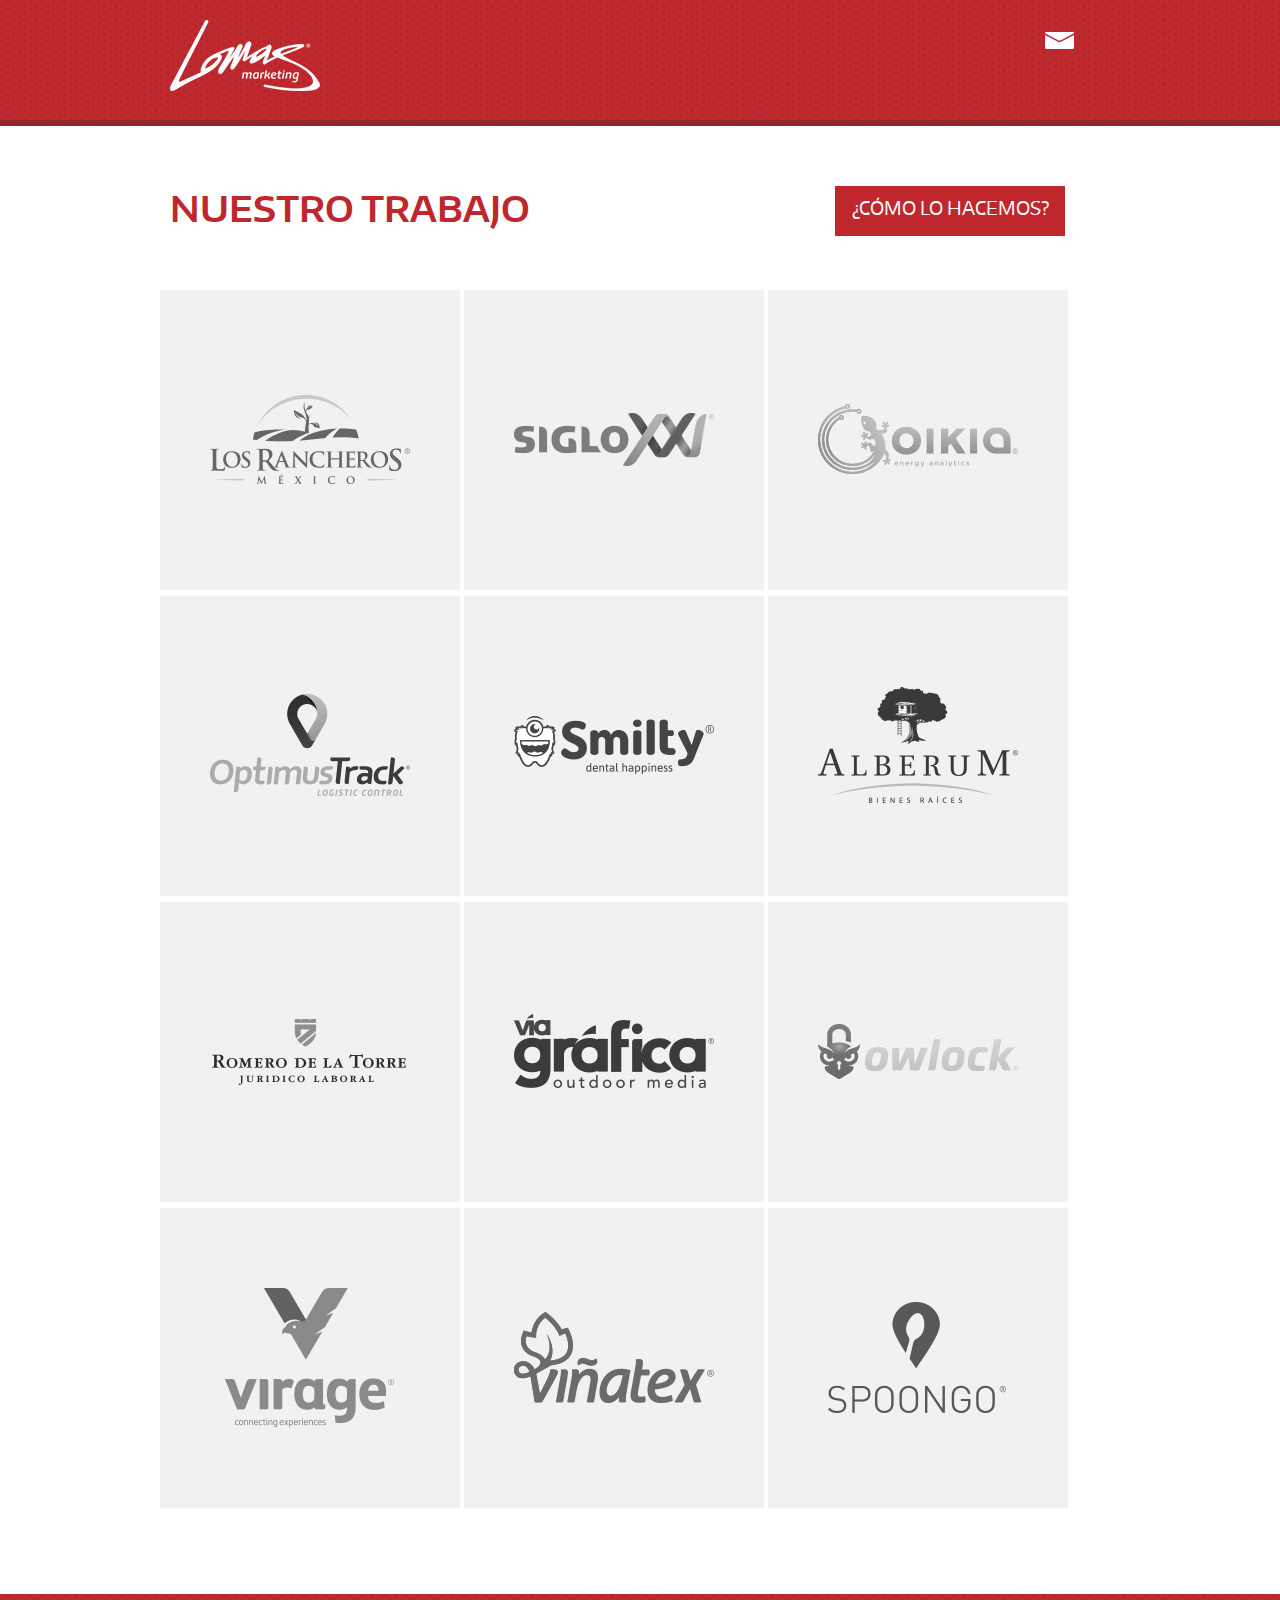
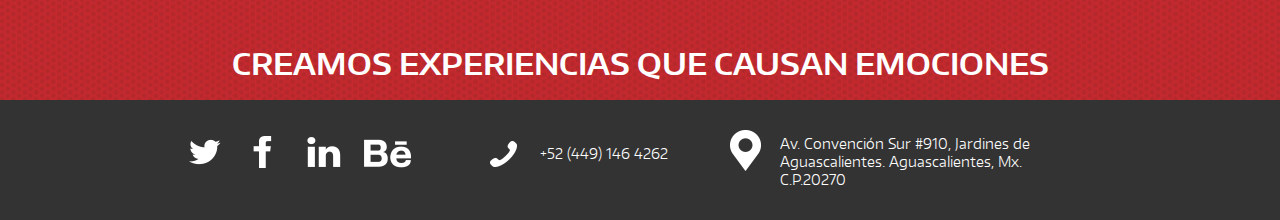
==== portafolio.html @ 248054ea "Site" ====
<!doctype html>
<html lang="es">
<head>
  <meta http-equiv="content-type" content="text/html; charset=UTF-8">
    <meta name="apple-mobile-web-app-capable" content="yes">
    <meta name="viewport" content="width=device-width, initial-scale=1, maximum-scale=1">
    <meta name="author" content="">
    <meta name="description" content="">
    <meta name="keywords" content="">
	<title>Lomas Marketing</title>
	<link rel="stylesheet" type="text/css" href="css/base.css">
	<link rel="stylesheet" type="text/css" href="fonts/fonts.css">
	<link rel="stylesheet" type="text/css" href="css/layout.css">
	<link rel="stylesheet" type="text/css" href="css/skeleton.css">
       <script src="http://code.jquery.com/jquery-1.7.2.min.js"></script>
<!--[if lt IE 9]><script src="//html5shim.googlecode.com/svn/trunk/html5.js"></script><![endif]-->
<!--[if (gte IE 6)&(lte IE 8)]>
  <script type="text/javascript" src="js/selectivizr-min.js"></script>
  <noscript><link rel="stylesheet" href="[fallback css]" /></noscript>
 <![endif]-->

</head>
<body>
 <header class="pattern2">
  <section class="container">
    <article class="three columns logo">
    <a href="index.html"><img src="images/lomasch.png"></a></article>
      <nav class="menu">
        <a href="index.html#contacto"><li><img src="images/mail.png"></li></a>
      </nav>
    </section>
</header>   
<section class="container portafolio">
     <h5 class="seven columns">NUESTRO TRABAJO</h5> 
     <div class="botonr nine columns">
    <a href="proceso.html"><div class="irport2">¿CÓMO LO HACEMOS?</div></a></div>
  </div>
</section>
<div class="container center">
                    <ul class="port">
                       
    <li><a class="open-modal link" href="javascript:void(0)"><img src="images/losrancheros.png"/></a><div class="modal-container dp-none"><div class="modal"></div></div></li>
    <li><a class="open-modal link" href="javascript:void(0)"><img src="images/sigloxxi.png"/></a><div class="modal-container dp-none"><div class="modal"></div></div></li>
    <li><a class="open-modal link" href="javascript:void(0)"><img src="images/oikia.png"/></a><div class="modal-container dp-none"><div class="modal"></div></div></li>
    <li><a class="open-modal link" href="javascript:void(0)"><img src="images/optimus.png"/></a><div class="modal-container dp-none"><div class="modal"></div></div></li>
    <li><a class="open-modal link" href="javascript:void(0)"><img src="images/smilty.png"/></a><div class="modal-container dp-none"><div class="modal"></div></div></li>
    <li><a class="open-modal link" href="javascript:void(0)"><img src="images/alberum.png"/></a><div class="modal-container dp-none"><div class="modal"></div></div></li>
    <li><a class="open-modal link" href="javascript:void(0)"><img src="images/romero.png"/></a><div class="modal-container dp-none"><div class="modal"></div></div></li>
    <li><a class="open-modal link" href="javascript:void(0)"><img src="images/vgrafica.png"/></a><div class="modal-container dp-none"><div class="modal"></div></div></li>
    <li><a class="open-modal link" href="javascript:void(0)"><img src="images/owlock.png"/></a><div class="modal-container dp-none"><div class="modal"></div></div></li>
    <li><a class="open-modal link" href="javascript:void(0)"><img src="images/virage.png"/></a><div class="modal-container dp-none"><div class="modal"></div></div></li>
    <li><a class="open-modal link" href="javascript:void(0)"><img src="images/vinatex.png"/></a><div class="modal-container dp-none"><div class="modal"></div></div></li>
    <li><a class="open-modal link" href="javascript:void(0)"><img src="images/spoongo.png"/></a><div class="modal-container dp-none"><div class="modal"></div></div></li>

                     
                     
                    </ul>
                </div>
                <!--SCRIPT MODAL-->
<script>
     var body = $('body'),
    main = $('.main'),
    open_modal = $('.open-modal'),
    close_modal = $('.close-modal'),
    modal_container = $('.modal-container'),
    toggleModal = function() 
 {
        body.toggleClass('body-locked');
        modal_container.toggleClass('dp-block');

   var imagenx = $(this).children("img");
   
 
   if(imagenx !=undefined)
   {
     var direccion = imagenx.attr("src");
    
     $(".modal").html("<img src=\"x"+direccion+"\" alt=''\"/>");
     $(".modal").children("img").hide();
     $(".modal").children("img").fadeIn(1000, function(){
      $(".modal-container").scrollTop( 0);
     });
     

   }

    };
 
 open_modal.on('click', toggleModal);
 modal_container.on('click',toggleModal);
 </script>
    <div class="pattern3">
<h1>CREAMOS EXPERIENCIAS QUE CAUSAN EMOCIONES</h1><br>

  <footer>
    <div class="container">
      <div class="one-third column sm2">
        <li><a href="https://twitter.com/lomas"><img  id="tw" src="images/tw.png"></a></li>
        <li><a href="https://www.facebook.com/lomas"><img id="fb" src="images/fb.png"></a></li>
        <li><a href="http://www.linkedin.com/company/lomas"><img id="in" src="images/in.png"></a></li>
        <li><a href="https://www.behance.net/lomas"><img  id="be" src="images/be.png"></a></li>
    </div>

      <div class="four columns icon"><img src="images/icon2.png"><h3>+52 (449) 146 4262</h3></div>
      <div class="six columns icon2"><img src="images/icon1.png"><h3> 
      Av. Convención Sur #910, Jardines de Aguascalientes.
        Aguascalientes, Mx. C.P.20270</h3></div>
    </div>  </div>
  </footer>            
</html>
---- css/base.css ----
html, body, div, span, applet, object, iframe, h1, h2, h3, h4, h5, h6, p, blockquote, pre, a, abbr, acronym, address, big, cite, code, del, dfn, em, img, ins, kbd, q, s, samp, small, strike, strong, sub, sup, tt, var, b, u, i, center, dl, dt, dd, ol, ul, li, fieldset, form, label, legend, table, caption, tbody, tfoot, thead, tr, th, td, article, aside, canvas, details, embed, figure, figcaption, footer, header, hgroup, menu, nav, output, ruby, section, summary, time, mark, audio, video {
		margin: 0;
		padding: 0;
		border: 0;
		font-size: 100%;
		font: inherit;
		vertical-align: baseline; }
a, a:visited, a:active{text-decoration: none;color:none;color: white}
.center{display: block;margin: 0 auto}
p{font-family: 'encode_sans_wideregular'; font-size: 12px;text-align: left}
h1{font-family: 'encode_sans_widesemibold';text-align: center; font-size: 30px}
h2{font-family: 'encode_sans_widesemibold';text-align: center; font-size: 25px;color: #666}
h3{font-family: 'encode_sans_widelight';font-size: 20px; color: white}
h4{font-family: 'encode_sans_widelight';font-size: 15px; color: white}
h5{font-family: 'encode_sans_widesemibold';text-align: center; font-size: 35px;color:#C0272D}
form{display: block;margin-top: 40px}
input{width: 340px;height: 26px;font-family: 'encode_sans_widelight';font-size: 14px; color: #666;border: 1px solid #ccc;padding: 3px 0 0 10px;margin-bottom: 10px}
textarea{width: 340px;font-family: 'encode_sans_widelight';font-size: 14px; color: #666;padding: 3px 0 0 10px;border: 1px solid #ccc;margin-bottom: 10px}
form button{background: #C0272D ;width: 352px;height: 45px;border: none;font-family: 'encode_sans_widelight';font-size: 14px;color: white;cursor: pointer;}
form button:hover{background:#91272D }
iframe{width: 100%;height: 300px}
footer{background: #333333;width: 100%; height: 120px}
.irport{background:  #C0272D;height: 45px;width: 240px;display: block;font-family: 'encode_sans_wideregular';font-size:20px;color: #fff;-webkit-border-radius: 8px;
-moz-border-radius: 8px;z-index: 999; border-radius: 8px; text-align: center; padding-top: 15px}
.irport:hover{background: #fff;border: none;color: #C0272D}
.circle {border-radius: 50%;width: 180px;border: 7px solid #91272D;height: 180px;background-color: #C0272D;margin: 80px auto 0 auto;display: block;}
.circle:hover {border-radius: 50%;width: 180px;border: 7px solid  #C0272D;height: 180px;background-color:#91272D;margin-top: 80px}
.circle img{margin: 0 auto;display: block;padding-top: 30px}
.boton{padding-top: 460px;position: absolute;z-index: 999;}
.boton2{margin: 0 auto; display: block}
/*INDEX*/
.letter{position: absolute;z-index: 9999;}
.letter h1{font-size: 50px; color: white;text-align:left;padding-top: 240px;position: absolute;}
.main.container{height:600px;}
.menu img{display: inline;list-style: none;font-family: 'encode_sans_wideregular';font-size: 20px;margin-right: 20px}
.menu li{display: inline;list-style: none;font-family: 'encode_sans_wideregular';font-size: 20px;margin-right: 20px;}
.menu li img{display: inline;list-style: none;padding-top: 30px;font-family: 'encode_sans_wideregular';font-size: 20px;margin-right: 20px;}
.menu img:hover{opacity: 0.8}
.menu{float: right;}
.center img{display: block;margin: 0 auto;padding-top: 80px}
.pattern3 h1{color: white;padding-top: 50px;font-size: 30px;text-align: center;}
.gray{background: #F1F1F1;height: 600px}
.desc{margin-top: 40px}
.desc p{padding: 20px 25px;color: #666;}
.desc h2{margin-top: 60px}
.pattern{background: url(../images/pattern.jpg); height: 85px;border-bottom: 6px solid #91272D;margin: 0}
.pattern2{background: url(../images/pattern.jpg); height: 120px;border-bottom: 6px solid #91272D}
.pattern3{background: url(../images/pattern.jpg);height: 130px}
.pattern h1{padding-top: 20px; color: white}
.pattern img{ float: right;margin-top: -25px;margin-right: 30px}
.contact{background: url(../images/contact.jpg) no-repeat;height: 500px; width: 100%; background-size: 150%}
.contact h3{margin-top: 60px}
.black{background:rgb(0,0,0);
    background: transparent\9;
    background:rgba(0,0,0,0.8);
    filter:progid:DXImageTransform.Microsoft.gradient(startColorstr=#000000,endColorstr=#000000);
    zoom: 1;height: 500px;width: 100%}
.space{padding-left: 80px}
.sm li,.sm2 li{display: inline; margin-left: 15px;}
.sm , .sm2{margin-top: 30px;margin-bottom: 20px}
.sm2 {margin-top: 30px;margin-bottom: 0px}
.sm img:hover, .sm2 img:hover{opacity: 0.8}
.icor img{margin-top: 60px}
.liner{background: url(../images/pattern.jpg); height: 20px;width: 100%}
.logo img{float: left; padding-top: 20px}
.logoh{padding-top: 60px}
.logoh img{position: absolute;z-index: 999999; padding-top: 40px;float: left}
.banner{background: url(../images/sl2.jpg); height: 620px; width: 100%}
/*SLIDER*/
.slider {position: relative;width: 100%; height: auto;overflow: hidden;}
.slider li{list-style: none;margin-bottom: -5px}
.slides {height: 100%;  overflow: hidden; *zoom: 1;-webkit-backface-visibility: hidden;-webkit-transform-style: preserve-3d;margin: 0}
.slides img {height: auto;width: 100%; margin: 0px;padding:0px;}
.slide {height: 100%;float: left;clear: none;}
.slider-arrow {position: absolute;display: block;margin-bottom: -20px;padding: 20px;}
.slider-arrow--right {bottom: 50%;right: 30px;background: url(../images/r.png) no-repeat; height: 30px;width: 10px;color: transparent;}
.slider-arrow--left {bottom: 50%;left: 30px;background: url(../images/l.png) no-repeat; height: 30px;width: 10px;color: transparent;}
.slider-arrow--right:hover,.slider-arrow--left:hover{color: transparent;}
.slider-nav { position: absolute;bottom: 30px;color: transparent;}
.slider-nav__item {border-radius: 50%; width: 10px; height:10px; float: left; clear: none; display: block;margin: 0 5px; background: #666;color: transparent;}
.slider-nav__item:hover {  background: #ccc;color: transparent;}
.slider-nav__item--current { background: #ccc;color: transparent;}

/*PROCESO*/
.mapping{background: url(../images/mapping.jpg) no-repeat;height: 350px;border-bottom: 6px solid #91272D}
.mapping h1,.making h1,.match h1{text-align: left;font-size: 50px;padding: 80px 0 0 0}
.mapping h3, .making h3, .match h3{padding-top: 20px;font-size: 18px}
.accordion-inner h5{padding-top: 100px;padding-left: 100px;text-align: left}
.down{ padding: 180px 0 0 200px}
.making{background: url(../images/making.jpg) no-repeat;height: 380px;border-bottom: 6px solid #91272D}
.match{background: url(../images/match.jpg) no-repeat;height: 350px;border-bottom: 6px solid #91272D}
.circle2 {border-radius: 50%;width: 180px;border: 7px solid #91272D;height: 180px;background-color: #C0272D;margin-top: 80px; margin-bottom: 80px}
.circle2 img{margin: 0 auto;display: block;padding-top: 30px}
 .accordion-inner ul {
	list-style-type: none;
	position: relative;
	padding-left: 100px;
	padding-top: 30px;
	font-family: 'encode_sans_wideregular'; font-size: 16px;text-align: left; line-height: 150%}
.icon h3{ font-family: 'encode_sans_widelight';font-size: 14px;padding-left: 50px; padding-top: 45px}
.icon2 h3{ font-family: 'encode_sans_widelight';font-size: 14px;padding-left: 50px; padding-top: 35px;line-height: 130%}
.acc li img{ margin-right: 10px}
.icon img{ position: absolute; padding-top: 40px}
.icon2 img{ position: absolute; padding-top: 30px}

/*PORTAFOLIO*/
.portafolio h5{text-align: left;padding-top: 60px;padding-bottom: 60px}
.port img{padding-top: 50px;-webkit-filter: grayscale(1);}
.port li{width: 300px; height: 300px; background: #F1F1F1;margin-bottom: 2px;list-style: none; display: inline-block}
.port li:hover{background: white}
.port img:hover{-webkit-filter: grayscale(0);cursor: pointer;}
.port{margin-bottom: 80px}
.irport2{background: #C0272D;height: 40px;width: 230px; font-family: 'encode_sans_wideregular';font-size: 18px;color: white; text-align: center; margin-top: 60px;float: right;padding-top: 10px;margin-right: 45px}
.irport2:hover{background: white;height: 40px;width: 230px;color: #C0272D; text-align: center; padding-top: 10px;border: 2px #C0272D solid; color: #C0272D}


/*MODAL*/

.body-locked {
    overflow: hidden;
}

.modal-container {
    display: none;
    overflow-y: scroll;
    position: fixed;
    top: 0; right: 0;
    z-index: 9999;
    height: 100%; width: 100%;
    margin: 0 auto;
    background:rgb(0,0,0);
    background: transparent\9;
    background:rgba(0,0,0,0.3);
    filter:progid:DXImageTransform.Microsoft.gradient(startColorstr=#000000,endColorstr=#000000);
    zoom: 1;
}
.modal-container:nth-child(n) {filter:none;}
.modal  {
   
    margin: 0 auto; display: block;

}
.modal img {
    height: auto;
    width: 600px;
    padding-top: 0px;
    margin: 0 auto; display: block;-webkit-filter: grayscale(0);


}

.open-modal{cursor: pointer}
/*helper styles*/

.dp-none {
    display: none !important;
}

.dp-block {
    display: block !important;
}
---- fonts/fonts.css ----
/* Generated by Font Squirrel (http://www.fontsquirrel.com) on April 23, 2014 */



@font-face {
    font-family: 'encode_sans_wideextralight';
    src: url('encodesanswide-200-extralight-webfont.eot');
    src: url('encodesanswide-200-extralight-webfont.eot?#iefix') format('embedded-opentype'),
         url('encodesanswide-200-extralight-webfont.woff') format('woff'),
         url('encodesanswide-200-extralight-webfont.ttf') format('truetype'),
         url('encodesanswide-200-extralight-webfont.svg#encode_sans_wideextralight') format('svg');
    font-weight: normal;
    font-style: normal;

}




@font-face {
    font-family: 'encode_sans_widelight';
    src: url('encodesanswide-300-light-webfont.eot');
    src: url('encodesanswide-300-light-webfont.eot?#iefix') format('embedded-opentype'),
         url('encodesanswide-300-light-webfont.woff') format('woff'),
         url('encodesanswide-300-light-webfont.ttf') format('truetype'),
         url('encodesanswide-300-light-webfont.svg#encode_sans_widelight') format('svg');
    font-weight: normal;
    font-style: normal;

}




@font-face {
    font-family: 'encode_sans_wideregular';
    src: url('encodesanswide-400-regular-webfont.eot');
    src: url('encodesanswide-400-regular-webfont.eot?#iefix') format('embedded-opentype'),
         url('encodesanswide-400-regular-webfont.woff') format('woff'),
         url('encodesanswide-400-regular-webfont.ttf') format('truetype'),
         url('encodesanswide-400-regular-webfont.svg#encode_sans_wideregular') format('svg');
    font-weight: normal;
    font-style: normal;

}




@font-face {
    font-family: 'encode_sans_widemedium';
    src: url('encodesanswide-500-medium-webfont.eot');
    src: url('encodesanswide-500-medium-webfont.eot?#iefix') format('embedded-opentype'),
         url('encodesanswide-500-medium-webfont.woff') format('woff'),
         url('encodesanswide-500-medium-webfont.ttf') format('truetype'),
         url('encodesanswide-500-medium-webfont.svg#encode_sans_widemedium') format('svg');
    font-weight: normal;
    font-style: normal;

}




@font-face {
    font-family: 'encode_sans_widesemibold';
    src: url('encodesanswide-600-semibold-webfont.eot');
    src: url('encodesanswide-600-semibold-webfont.eot?#iefix') format('embedded-opentype'),
         url('encodesanswide-600-semibold-webfont.woff') format('woff'),
         url('encodesanswide-600-semibold-webfont.ttf') format('truetype'),
         url('encodesanswide-600-semibold-webfont.svg#encode_sans_widesemibold') format('svg');
    font-weight: normal;
    font-style: normal;

}




@font-face {
    font-family: 'encode_sans_widebold';
    src: url('encodesanswide-700-bold-webfont.eot');
    src: url('encodesanswide-700-bold-webfont.eot?#iefix') format('embedded-opentype'),
         url('encodesanswide-700-bold-webfont.woff') format('woff'),
         url('encodesanswide-700-bold-webfont.ttf') format('truetype'),
         url('encodesanswide-700-bold-webfont.svg#encode_sans_widebold') format('svg');
    font-weight: normal;
    font-style: normal;

}
---- css/layout.css ----
@media only screen and (max-width: 1300px) {
		.mapping,.making,.match{height: 400px;background-size: 200%}
.contact{height: 500px; width: 100%; background-size: 170%}
.slider{height: auto;margin: 0}
	}

	/* Smaller than standard 960 (devices and browsers) */
	@media only screen and (max-width: 959px) {
.contact{height: 500px; width: 100%; background-size: 190%}

	}

	/* Tablet Portrait size to standard 960 (devices and browsers) */
	@media only screen and (min-width: 768px) and (max-width: 959px) {
.mapping,.making,.match{height: 300px;background-size: 200%}
.contact{height: 500px; width: 100%; background-size: 200%}
h3{font-size: 17px}
h4{font-size: 13px}
input,textarea{width: 300px; font-size: 13px}
form button{width: 310px}
	}

	/* All Mobile Sizes (devices and browser) */
	@media only screen and (max-width: 767px) {
.mapping,.making,.match{height: 280px;width: 100%}
.menu{position: absolute; margin-left: 260px}
.slider{height: 200px;margin: 0}
.slider img{height: 200px; width: auto}
.pattern3 h1{font-size: 12px;}
.irport{zoom:80%;margin-top: 10px}
.pattern h1{font-size: 18px;padding-top: 30px}
.pattern img {display: none}
.space{padding: 16px}
h3{font-size: 17px}
h4{font-size: 13px}
.info{position: absolute;padding-left: 50px;padding-top: -30px}
.contact{background-size: 680%;height: 850px}
.gray,.white{background: none; height: 560px}
.black{height: 850px}
input,textarea{width: 230px; font-size: 13px}
form button{width: 240px}
.cont{padding-left: 30px}
.irport2{margin-top: -20px; float: left;margin-bottom: 30px}
footer{height: 250px}
.sm2 img{margin-top: 30px}
      .modal img {zoom:70%}
 }

	/* Mobile Landscape Size to Tablet Portrait (devices and browsers) */
	@media only screen and (min-width: 480px) and (max-width: 767px) {
		.contact{background-size: 500%;height: 800px}
.menu{position: absolute; margin-left: 400px}
.pattern3 h1{font-size: 18px}
h3{font-size: 17px}
h4{font-size: 13px}
.info{position: absolute;padding-left: 50px;padding-top: -30px}
.black{height: 800px}
.cont{padding-left: 40px}
.pattern h1{font-size: 18px;padding-top: 30px}
.pattern img{padding-top: 3px}
.irport2{margin-top: -20px; float: left;margin-bottom: 30px}
footer{height: 250px}
.sm2 img{margin-top: 30px}
.modal img {zoom:80%}
.mapping h1,.making h1,.match h1{padding: 40px 0 0 0}
.down{ position:absolute;padding:0px 0 0 550px; margin-top: -70px;zoom:70%;}
.circle2{margin-left: 100px;margin-bottom: 0px;margin-top: 60px}
.accordion-inner h5 { position: absolute;margin-top: -70px;}
.accordion-inner ul {	padding-bottom: 100px;padding-top: 150px;}
.mapping,.making,.match{height: 290px;background-size: 250%}
.mapping h3,.making h3,.match h3{font-size: 17px;width: 340px}

}

	/* Mobile Portrait Size to Mobile Landscape Size (devices and browsers) */
	@media only screen and (max-width: 479px) {
.mapping,.making,.match{height: 200px;background-size: 250%}
.menu{position: absolute; margin-left: 260px}
.slider{height: 200px;margin: 0}
.slider img{height: 200px; width: auto}
.pattern3 h1{font-size: 12px;}
.irport{zoom:80%;margin-top: 10px}
.pattern h1{font-size: 18px;padding-top: 30px}
.pattern img {display: none}
.space{padding: 16px}
h3{font-size: 17px}
h4{font-size: 13px}
.info{position: absolute;padding-left: 50px;padding-top: -30px}
.contact{background-size: 680%;height: 850px}
.gray,.white{background: none; height: 560px}
.black{height: 850px}
input,textarea{width: 230px; font-size: 13px}
form button{width: 240px}
.cont{padding-left: 30px}
.irport2{margin-top: -20px; float: left;margin-bottom: 30px}
footer{height: 250px}
.sm2 img{margin-top: 30px}
  .modal img {zoom:55%}
.mapping h1,.making h1,.match h1{padding: 20px 0 0 0}
.down{ position:absolute;padding:0px 0 0 350px; margin-top: -100px;zoom:70%;}
.circle2{margin-left: 100px;margin-bottom: 0px;margin-top: 60px}
.accordion-inner h5 { position: absolute;margin-top: -70px;}
.accordion-inner ul {	padding-bottom: 100px;padding-top: 150px;font-size: 14px}
.mapping,.making,.match{height: 290px;background-size: 350%}
.mapping h3,.making h3,.match h3{font-size: 14px;width: 200px}
.accordion-inner{margin-left: -150px}
}
---- css/skeleton.css ----
/*
* Skeleton V1.2
* Copyright 2011, Dave Gamache
* www.getskeleton.com
* Free to use under the MIT license.
* http://www.opensource.org/licenses/mit-license.php
* 6/20/2012
*/


/* Table of Contents
==================================================
    #Base 960 Grid
    #Tablet (Portrait)
    #Mobile (Portrait)
    #Mobile (Landscape)
    #Clearing */



/* #Base 960 Grid
================================================== */
    .full                                  {width: 100%; margin: 0 auto; padding: 0; display: block;}

    .container                                  { position: relative; width: 960px; margin: 0 auto; padding: 0; }
    .container .column,
    .container .columns                         { float: left; display: inline; margin-left: 10px; margin-right: 10px; }
    .row                                        { margin-bottom: 20px; }

    /* Nested Column Classes */
    .column.alpha, .columns.alpha               { margin-left: 0; }
    .column.omega, .columns.omega               { margin-right: 0; }

    /* Base Grid */
    .container .one.column,
    .container .one.columns                     { width: 40px;  }
    .container .two.columns                     { width: 100px; }
    .container .three.columns                   { width: 160px; }
    .container .four.columns                    { width: 220px; }
    .container .five.columns                    { width: 280px; }
    .container .six.columns                     { width: 340px; }
    .container .seven.columns                   { width: 400px; }
    .container .eight.columns                   { width: 460px; }
    .container .nine.columns                    { width: 520px; }
    .container .ten.columns                     { width: 580px; }
    .container .eleven.columns                  { width: 640px; }
    .container .twelve.columns                  { width: 700px; }
    .container .thirteen.columns                { width: 760px; }
    .container .fourteen.columns                { width: 820px; }
    .container .fifteen.columns                 { width: 880px; }
    .container .sixteen.columns                 { width: 940px; }

    .container .one-third.column                { width: 300px; }
    .container .two-thirds.column               { width: 620px; }


    /* Offsets */
    .container .offset-by-one                   { padding-left: 60px;  }
    .container .offset-by-two                   { padding-left: 120px; }
    .container .offset-by-three                 { padding-left: 180px; }
    .container .offset-by-four                  { padding-left: 240px; }
    .container .offset-by-five                  { padding-left: 300px; }
    .container .offset-by-six                   { padding-left: 360px; }
    .container .offset-by-seven                 { padding-left: 420px; }
    .container .offset-by-eight                 { padding-left: 480px; }
    .container .offset-by-nine                  { padding-left: 540px; }
    .container .offset-by-ten                   { padding-left: 600px; }
    .container .offset-by-eleven                { padding-left: 660px; }
    .container .offset-by-twelve                { padding-left: 720px; }
    .container .offset-by-thirteen              { padding-left: 780px; }
    .container .offset-by-fourteen              { padding-left: 840px; }
    .container .offset-by-fifteen               { padding-left: 900px; }



/* #Tablet (Portrait)
================================================== */

    /* Note: Design for a width of 768px */

    @media only screen and (min-width: 768px) and (max-width: 959px) {
        .container                                  { width: 768px; }
        .container .column,
        .container .columns                         { margin-left: 10px; margin-right: 10px;  }
        .column.alpha, .columns.alpha               { margin-left: 0; margin-right: 10px; }
        .column.omega, .columns.omega               { margin-right: 0; margin-left: 10px; }
        .alpha.omega                                { margin-left: 0; margin-right: 0; }

        .container .one.column,
        .container .one.columns                     { width: 28px; }
        .container .two.columns                     { width: 76px; }
        .container .three.columns                   { width: 124px; }
        .container .four.columns                    { width: 172px; }
        .container .five.columns                    { width: 220px; }
        .container .six.columns                     { width: 268px; }
        .container .seven.columns                   { width: 316px; }
        .container .eight.columns                   { width: 364px; }
        .container .nine.columns                    { width: 412px; }
        .container .ten.columns                     { width: 460px; }
        .container .eleven.columns                  { width: 508px; }
        .container .twelve.columns                  { width: 556px; }
        .container .thirteen.columns                { width: 604px; }
        .container .fourteen.columns                { width: 652px; }
        .container .fifteen.columns                 { width: 700px; }
        .container .sixteen.columns                 { width: 748px; }

        .container .one-third.column                { width: 236px; }
        .container .two-thirds.column               { width: 492px; }

        /* Offsets */
        .container .offset-by-one                   { padding-left: 48px; }
        .container .offset-by-two                   { padding-left: 96px; }
        .container .offset-by-three                 { padding-left: 144px; }
        .container .offset-by-four                  { padding-left: 192px; }
        .container .offset-by-five                  { padding-left: 240px; }
        .container .offset-by-six                   { padding-left: 288px; }
        .container .offset-by-seven                 { padding-left: 336px; }
        .container .offset-by-eight                 { padding-left: 384px; }
        .container .offset-by-nine                  { padding-left: 432px; }
        .container .offset-by-ten                   { padding-left: 480px; }
        .container .offset-by-eleven                { padding-left: 528px; }
        .container .offset-by-twelve                { padding-left: 576px; }
        .container .offset-by-thirteen              { padding-left: 624px; }
        .container .offset-by-fourteen              { padding-left: 672px; }
        .container .offset-by-fifteen               { padding-left: 720px; }
    }


/*  #Mobile (Portrait)
================================================== */

    /* Note: Design for a width of 320px */

    @media only screen and (max-width: 767px) {
        .full                                  {width: 100%}

        .container { width: 300px; }
        .container .columns,
        .container .column { margin: 0; }

        .container .one.column,
        .container .one.columns,
        .container .two.columns,
        .container .three.columns,
        .container .four.columns,
        .container .five.columns,
        .container .six.columns,
        .container .seven.columns,
        .container .eight.columns,
        .container .nine.columns,
        .container .ten.columns,
        .container .eleven.columns,
        .container .twelve.columns,
        .container .thirteen.columns,
        .container .fourteen.columns,
        .container .fifteen.columns,
        .container .sixteen.columns,
        .container .one-third.column,
        .container .two-thirds.column  { width: 300px; }

        /* Offsets */
        .container .offset-by-one,
        .container .offset-by-two,
        .container .offset-by-three,
        .container .offset-by-four,
        .container .offset-by-five,
        .container .offset-by-six,
        .container .offset-by-seven,
        .container .offset-by-eight,
        .container .offset-by-nine,
        .container .offset-by-ten,
        .container .offset-by-eleven,
        .container .offset-by-twelve,
        .container .offset-by-thirteen,
        .container .offset-by-fourteen,
        .container .offset-by-fifteen { padding-left: 0; }

    }


/* #Mobile (Landscape)
================================================== */

    /* Note: Design for a width of 480px */

    @media only screen and (min-width: 480px) and (max-width: 767px) {
         .full                                  {width: 100%}
        .container { width: 420px; }
        .container .columns,
        .container .column { margin: 0; }

        .container .one.column,
        .container .one.columns,
        .container .two.columns,
        .container .three.columns,
        .container .four.columns,
        .container .five.columns,
        .container .six.columns,
        .container .seven.columns,
        .container .eight.columns,
        .container .nine.columns,
        .container .ten.columns,
        .container .eleven.columns,
        .container .twelve.columns,
        .container .thirteen.columns,
        .container .fourteen.columns,
        .container .fifteen.columns,
        .container .sixteen.columns,
        .container .one-third.column,
        .container .two-thirds.column { width: 420px; }
    }


/* #Clearing
================================================== */

    /* Self Clearing Goodness */
    .container:after { content: "\0020"; display: block; height: 0; clear: both; visibility: hidden; }

    /* Use clearfix class on parent to clear nested columns,
    or wrap each row of columns in a <div class="row"> */
    .clearfix:before,
    .clearfix:after,
    .row:before,
    .row:after {
      content: '\0020';
      display: block;
      overflow: hidden;
      visibility: hidden;
      width: 0;
      height: 0; }
    .row:after,
    .clearfix:after {
      clear: both; }
    .row,
    .clearfix {
      zoom: 1; }

    /* You can also use a <br class="clear" /> to clear columns */
    .clear {
      clear: both;
      display: block;
      overflow: hidden;
      visibility: hidden;
      width: 0;
      height: 0;
    }
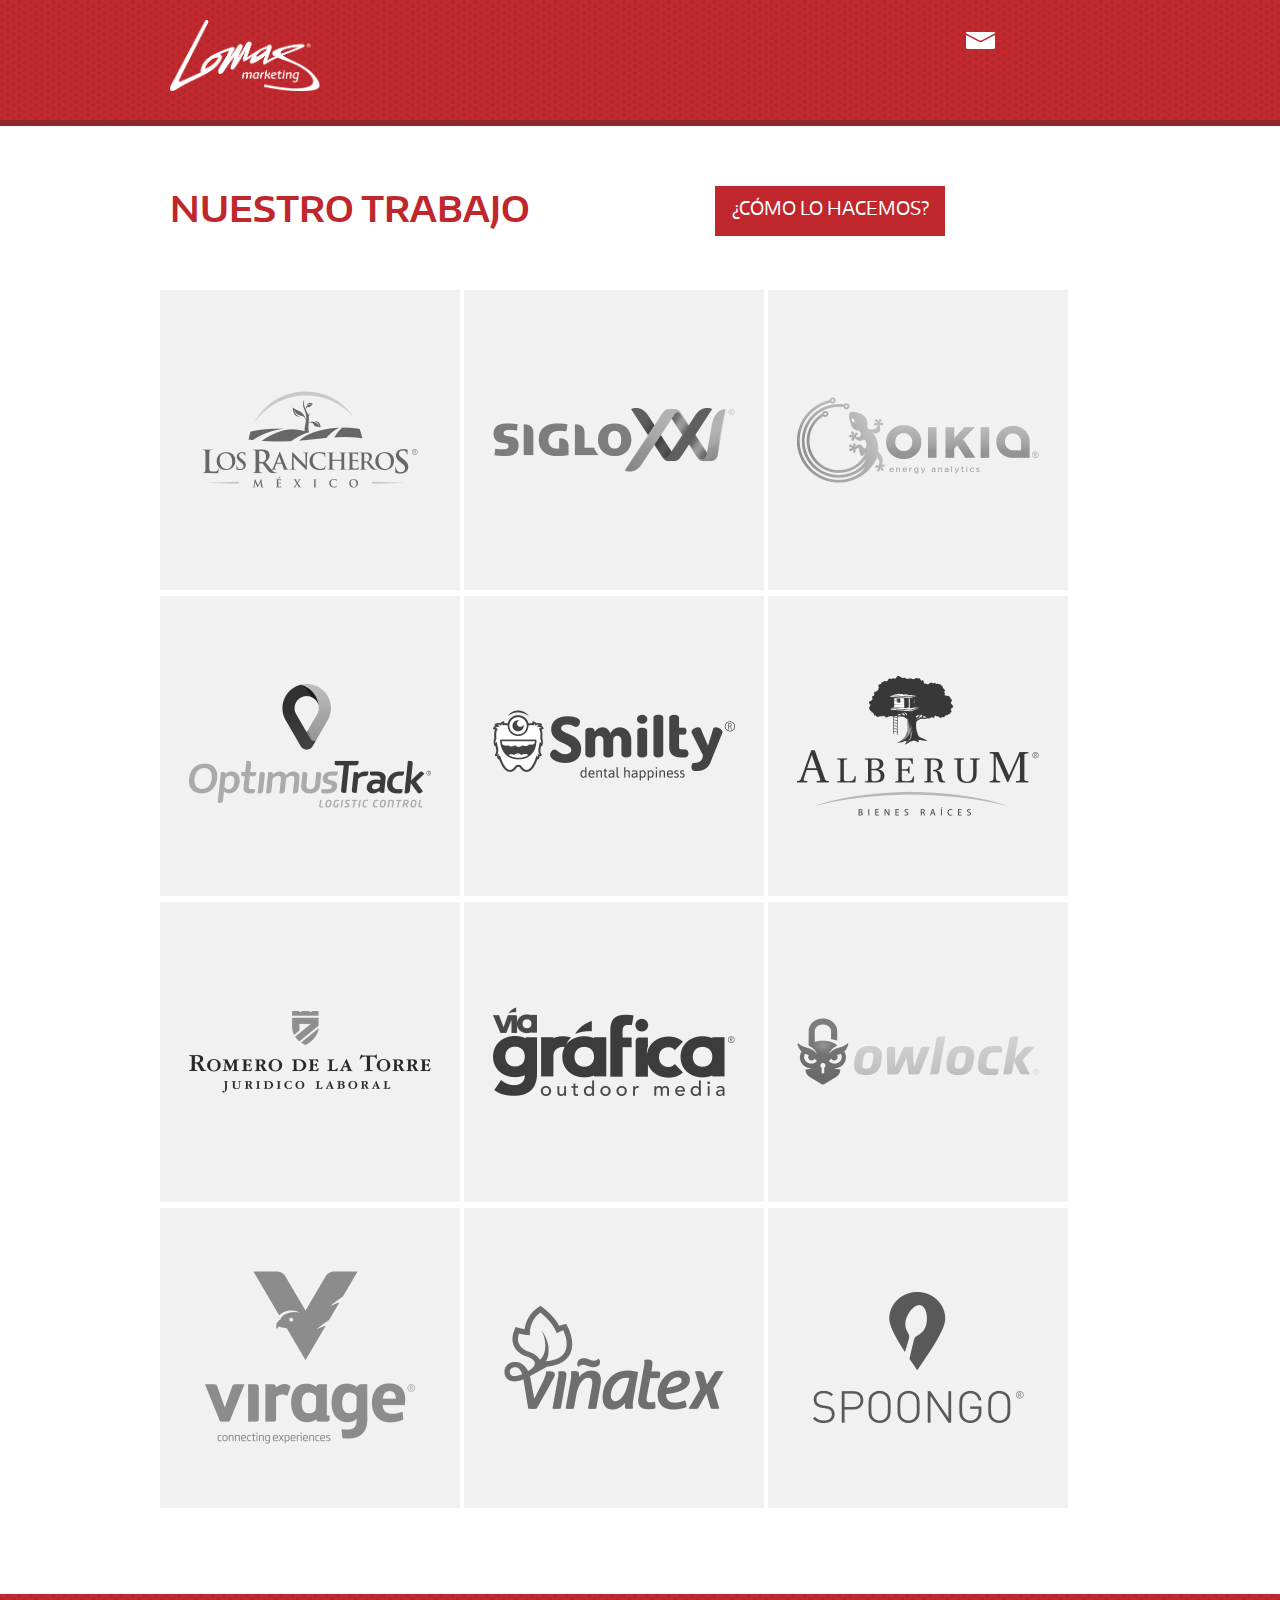
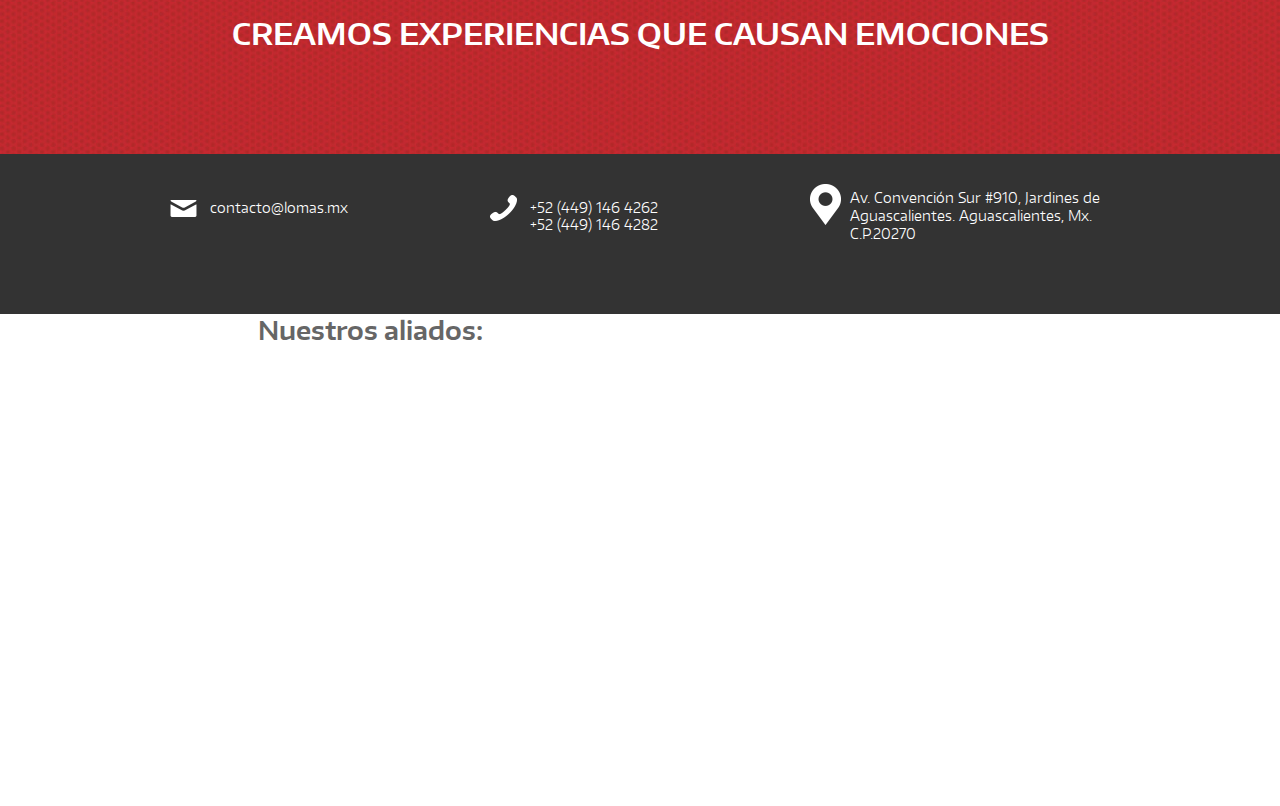
==== commit 6388898d: "changes" ====
--- a/portafolio.html
+++ b/portafolio.html
@@ -8,6 +8,8 @@
     <meta name="description" content="">
     <meta name="keywords" content="">
 	<title>Lomas Marketing</title>
+  <script type="text/javascript" src="/scripts/retina.js"></script> 
+
 	<link rel="stylesheet" type="text/css" href="css/base.css">
 	<link rel="stylesheet" type="text/css" href="fonts/fonts.css">
 	<link rel="stylesheet" type="text/css" href="css/layout.css">
@@ -21,18 +23,19 @@
 
 </head>
 <body>
- <header class="pattern2">
+ <div class="pattern2">
   <section class="container">
     <article class="three columns logo">
-    <a href="index.html"><img src="images/lomasch.png"></a></article>
+    <a href="index.php"><img src="images/logo.png"></a></article>
       <nav class="menu">
-        <a href="index.html#contacto"><li><img src="images/mail.png"></li></a>
+
+        <a href="index.php#contacto"><li><img src="images/mail.png"></li></a>
       </nav>
     </section>
-</header>   
+</div>
 <section class="container portafolio">
-     <h5 class="seven columns">NUESTRO TRABAJO</h5> 
-     <div class="botonr nine columns">
+     <h5 class="ten columns">NUESTRO TRABAJO</h5> 
+     <div class="botonr four columns">
     <a href="proceso.html"><div class="irport2">¿CÓMO LO HACEMOS?</div></a></div>
   </div>
 </section>
@@ -90,21 +93,40 @@
  modal_container.on('click',toggleModal);
  </script>
     <div class="pattern3">
-<h1>CREAMOS EXPERIENCIAS QUE CAUSAN EMOCIONES</h1><br>
+<h1>CREAMOS EXPERIENCIAS QUE CAUSAN EMOCIONES</h1>
+  </div>
+   <div class="footer">
+    <div class="container">
+   
+      <div class="one-third column icon"><img src="images/corrb.png"><a href="mailto:
+&#099;&#111;&#110;&#116;&#097;&#099;&#116;&#111;&#064;&#108;&#111;&#109;&#097;&#115;&#046;&#109;&#120;"><h3>&#099;&#111;&#110;&#116;&#097;&#099;&#116;&#111;&#064;&#108;&#111;&#109;&#097;&#115;&#046;&#109;&#120;</h3></a></div>
+        <div class="one-third column icon"><img src="images/icon2.png"><h3>+52 (449) 146 4262<br>
+        +52 (449) 146 4282</h3></div>
+      <div class="one-third column icon2"><img src="images/icon1.png"><h3> 
+      Av. Convención Sur #910, Jardines de Aguascalientes.
+        Aguascalientes, Mx. C.P.20270</h3></div>
 
-  <footer>
-    <div class="container">
-      <div class="one-third column sm2">
-        <li><a href="https://twitter.com/lomas"><img  id="tw" src="images/tw.png"></a></li>
+</div>
+
+</div>
+  </div>
+<div class="aliados">
+<div class="container">
+
+   <div class="seven columns al"><h2>Nuestros aliados:</h2>
+
+ <ul> 
+  <a href=""><li><img src="images/voy.png"></li></a>
+  <a href=""><li><img src="images/voy.png"></li></a>
+</ul>
+</div>
+<div class="eight columns sm2">
+  <li><a href="https://twitter.com/lomas"><img  id="tw" src="images/tw.png"></a></li>
         <li><a href="https://www.facebook.com/lomas"><img id="fb" src="images/fb.png"></a></li>
         <li><a href="http://www.linkedin.com/company/lomas"><img id="in" src="images/in.png"></a></li>
         <li><a href="https://www.behance.net/lomas"><img  id="be" src="images/be.png"></a></li>
-    </div>
+</div>
+</div> 
 
-      <div class="four columns icon"><img src="images/icon2.png"><h3>+52 (449) 146 4262</h3></div>
-      <div class="six columns icon2"><img src="images/icon1.png"><h3> 
-      Av. Convención Sur #910, Jardines de Aguascalientes.
-        Aguascalientes, Mx. C.P.20270</h3></div>
-    </div>  </div>
-  </footer>            
+</div>
 </html>--- a/css/base.css
+++ b/css/base.css
@@ -20,53 +20,55 @@
 form button{background: #C0272D ;width: 352px;height: 45px;border: none;font-family: 'encode_sans_widelight';font-size: 14px;color: white;cursor: pointer;}
 form button:hover{background:#91272D }
 iframe{width: 100%;height: 300px}
-footer{background: #333333;width: 100%; height: 120px}
+.footer{background: #333333;width: 100%; height: 160px}
 .irport{background:  #C0272D;height: 45px;width: 240px;display: block;font-family: 'encode_sans_wideregular';font-size:20px;color: #fff;-webkit-border-radius: 8px;
 -moz-border-radius: 8px;z-index: 999; border-radius: 8px; text-align: center; padding-top: 15px}
 .irport:hover{background: #fff;border: none;color: #C0272D}
 .circle {border-radius: 50%;width: 180px;border: 7px solid #91272D;height: 180px;background-color: #C0272D;margin: 80px auto 0 auto;display: block;}
 .circle:hover {border-radius: 50%;width: 180px;border: 7px solid  #C0272D;height: 180px;background-color:#91272D;margin-top: 80px}
 .circle img{margin: 0 auto;display: block;padding-top: 30px}
-.boton{padding-top: 460px;position: absolute;z-index: 999;}
-.boton2{margin: 0 auto; display: block}
+.boton{padding-top: 50%;position: absolute;z-index: 999;}
+.bot2 .irp{margin: 14px auto;display: block;}
+.irp{background:  #fff;height: 45px;width: 240px;display: block;font-family: 'encode_sans_wideregular';font-size:20px;color: #C0272D;-webkit-border-radius: 8px;
+-moz-border-radius: 8px;z-index: 999; border-radius: 8px; text-align: center; padding-top: 15px}
+.irp:hover{background: #C0272D;border: none;color: #fff;border: 1px white solid}
 /*INDEX*/
 .letter{position: absolute;z-index: 9999;}
-.letter h1{font-size: 50px; color: white;text-align:left;padding-top: 240px;position: absolute;}
-.main.container{height:600px;}
+.letter h1{font-size: 45px; color: white;text-align:left;padding-top: 240px;position: absolute;}
 .menu img{display: inline;list-style: none;font-family: 'encode_sans_wideregular';font-size: 20px;margin-right: 20px}
 .menu li{display: inline;list-style: none;font-family: 'encode_sans_wideregular';font-size: 20px;margin-right: 20px;}
 .menu li img{display: inline;list-style: none;padding-top: 30px;font-family: 'encode_sans_wideregular';font-size: 20px;margin-right: 20px;}
 .menu img:hover{opacity: 0.8}
 .menu{float: right;}
 .center img{display: block;margin: 0 auto;padding-top: 80px}
-.pattern3 h1{color: white;padding-top: 50px;font-size: 30px;text-align: center;}
-.gray{background: #F1F1F1;height: 600px}
+.pattern3 h1{color: white;padding-top: 20px;font-size: 30px;text-align: center;}
+.gray{background: #F1F1F1;height: 400px}
 .desc{margin-top: 40px}
 .desc p{padding: 20px 25px;color: #666;}
-.desc h2{margin-top: 60px}
+.desc h2{margin-top: 60px;font-size: 40px}
 .pattern{background: url(../images/pattern.jpg); height: 85px;border-bottom: 6px solid #91272D;margin: 0}
 .pattern2{background: url(../images/pattern.jpg); height: 120px;border-bottom: 6px solid #91272D}
-.pattern3{background: url(../images/pattern.jpg);height: 130px}
+.pattern3{background: url(../images/pattern.jpg);height: 160px}
 .pattern h1{padding-top: 20px; color: white}
 .pattern img{ float: right;margin-top: -25px;margin-right: 30px}
 .contact{background: url(../images/contact.jpg) no-repeat;height: 500px; width: 100%; background-size: 150%}
-.contact h3{margin-top: 60px}
-.black{background:rgb(0,0,0);
-    background: transparent\9;
-    background:rgba(0,0,0,0.8);
-    filter:progid:DXImageTransform.Microsoft.gradient(startColorstr=#000000,endColorstr=#000000);
-    zoom: 1;height: 500px;width: 100%}
+.contact h3{margin-top: 30px}
+.black{background:rgb(0,0,0);background: transparent\9;background:rgba(0,0,0,0.8); filter:progid:DXImageTransform.Microsoft.gradient(startColorstr=#000000,endColorstr=#000000);zoom: 1;height: 500px;width: 100%}
 .space{padding-left: 80px}
-.sm li,.sm2 li{display: inline; margin-left: 15px;}
-.sm , .sm2{margin-top: 30px;margin-bottom: 20px}
-.sm2 {margin-top: 30px;margin-bottom: 0px}
+.sm li{display: inline; margin-left: 15px;}
+.sm2 li{display: inline; margin-left: 8px;zoom:90%}
+.sm{margin-top: 30px;margin-bottom: 20px}
+.sm2 {padding-top: 30px}
+.sm2 ul{ margin: 0 auto;display: block}
 .sm img:hover, .sm2 img:hover{opacity: 0.8}
-.icor img{margin-top: 60px}
+.icor img{margin-top: 34px}
 .liner{background: url(../images/pattern.jpg); height: 20px;width: 100%}
-.logo img{float: left; padding-top: 20px}
+.logo img{float: left; padding-top: 20px;width: 150px;height: auto}
 .logoh{padding-top: 60px}
+.size{zoom:90%;}
 .logoh img{position: absolute;z-index: 999999; padding-top: 40px;float: left}
 .banner{background: url(../images/sl2.jpg); height: 620px; width: 100%}
+
 /*SLIDER*/
 .slider {position: relative;width: 100%; height: auto;overflow: hidden;}
 .slider li{list-style: none;margin-bottom: -5px}
@@ -79,7 +81,7 @@
 .slider-arrow--right:hover,.slider-arrow--left:hover{color: transparent;}
 .slider-nav { position: absolute;bottom: 30px;color: transparent;}
 .slider-nav__item {border-radius: 50%; width: 10px; height:10px; float: left; clear: none; display: block;margin: 0 5px; background: #666;color: transparent;}
-.slider-nav__item:hover {  background: #ccc;color: transparent;}
+.slider-nav__item:hover, .slider-nav__item:active{  background: #ccc;color: transparent;}
 .slider-nav__item--current { background: #ccc;color: transparent;}
 
 /*PROCESO*/
@@ -98,15 +100,15 @@
 	padding-left: 100px;
 	padding-top: 30px;
 	font-family: 'encode_sans_wideregular'; font-size: 16px;text-align: left; line-height: 150%}
-.icon h3{ font-family: 'encode_sans_widelight';font-size: 14px;padding-left: 50px; padding-top: 45px}
-.icon2 h3{ font-family: 'encode_sans_widelight';font-size: 14px;padding-left: 50px; padding-top: 35px;line-height: 130%}
+.icon h3{ font-family: 'encode_sans_widelight';font-size: 14px;padding-left: 40px; padding-top: 45px}
+.icon2 h3{ font-family: 'encode_sans_widelight';font-size: 14px;padding-left: 40px; padding-top: 35px;line-height: 130%}
 .acc li img{ margin-right: 10px}
-.icon img{ position: absolute; padding-top: 40px}
+.icon img{ position: absolute; padding-top: 40px;}
 .icon2 img{ position: absolute; padding-top: 30px}
-
+.sp{padding-left: 30px}
 /*PORTAFOLIO*/
 .portafolio h5{text-align: left;padding-top: 60px;padding-bottom: 60px}
-.port img{padding-top: 50px;-webkit-filter: grayscale(1);}
+.port img{padding-top: 0px;-webkit-filter: grayscale(1);width: 300px; height: 300px;}
 .port li{width: 300px; height: 300px; background: #F1F1F1;margin-bottom: 2px;list-style: none; display: inline-block}
 .port li:hover{background: white}
 .port img:hover{-webkit-filter: grayscale(0);cursor: pointer;}
@@ -160,4 +162,19 @@
 .dp-block {
     display: block !important;
 }
+.posts{font-family: 'encode_sans_wideregular';list-style: none;background: #F1F1F1;height: 600px}
+}
+.style ul li{list-style: none; font-family: 'encode_sans_wideregular'}
+.style h1{font-size: 25px}
+a.rojo{font-size:20px;color: #C0272D;}
+a.rojo:hover{font-size:20px;color: #91272D;text-decoration: underline;}
+hr{color: #ccc;margin:30px 0 25px 0;display: block;width: auto}
+.en h1{font-family: 'encode_sans_wideregular'; font-size: 25px;text-align: left;margin-bottom: 6px}
+h1.tp{font-family: 'encode_sans_wideregular'; font-size: 36px;list-style: none; padding: 60px 0 40px 0;color: #C0272D;text-align: left}
+.post_time{font-family: 'encode_sans_wideregular';font-size: 15px;color:#666;margin-bottom: 5px}
+.post_thumbnail{font-family: 'encode_sans_wideregular'; font-size: 12px;text-align: left;line-height: 120%}
+button.ver{cursor:pointer;background-color: #C0272D; height: 35px;width: 130px;margin: 0px;font-family: 'encode_sans_wideregular'; font-size: 12px;color: white;border-radius: 12px;border: none;float: right;}
+button.ver:hover{background-color: #91272D}
 
+
+
--- a/css/layout.css
+++ b/css/layout.css
@@ -1,34 +1,80 @@
+@media only screen and (max-width: 1780px) {
+		.letter{position: absolute;z-index: 9999;}
+.letter h1{font-size: 45px; color: white;text-align:left;padding-top: 280px;position: absolute;}
+.boton{padding-top: 450px;position: absolute;z-index: 999}
+	.size{width: 200px;height:auto;padding-left: 0px}
+}
 
+@media only screen and (max-width: 1600px) {
+		.letter{position: absolute;z-index: 9999;}
+.letter h1{font-size: 30px; color: white;text-align:left;padding-top: 200px;position: absolute;padding-left: 70px}
+.menu{position: absolute; padding-left: 600px}
+.size{width: 200px;height:auto;padding-left: 70px}
+.slider{height: 600px}
+.slider img{height:100%;width: auto;}
+.menu img{padding-top: 40px;position: absolute;margin-left: 200px}
+.boton{padding-top: 320px;position: absolute;z-index: 999;padding-left: 80px}
+
+	}
 
 	
-	@media only screen and (max-width: 1300px) {
+	@media only screen and (min-width: 1300px) and (max-width: 1600px) {
 		.mapping,.making,.match{height: 400px;background-size: 200%}
 .contact{height: 500px; width: 100%; background-size: 170%}
 .slider{height: auto;margin: 0}
+.letter{position: absolute;z-index: 9999;}
+.letter h1{font-size: 30px; color: white;text-align:left;padding-top: 180px;position: absolute;padding-left:100px }
+.boton{padding-top: 400px;position: absolute;z-index: 999;zoom:80%;padding-left: 130px}
+	.logoh img{padding-left: 100px}
+.slider{height: 600px;width: 100%}
+.slider img{height:auto;width: 100%;}
+.menu{margin-left: 0px;position: absolute;}
+
 	}
 
 	/* Smaller than standard 960 (devices and browsers) */
-	@media only screen and (max-width: 959px) {
+	@media only screen and (min-width: 960px) and(max-width: 1299px) {
 .contact{height: 500px; width: 100%; background-size: 190%}
-
+.letter{position: absolute;z-index: 9999;}
+.letter h1{font-size: 30px; color: white;text-align:left;padding-top: 180px;position: absolute;padding-left: 100px}
+.boton{padding-top: 350px;position: absolute;z-index: 999;zoom:80%;padding-left: 130px}
+.size{width: 200px;height:auto;padding-left: 120px}
+.menu img{padding-top: 40px;position: absolute;margin-left: 250px}
+.slider{height: 400px}
+.slider img{height:auto;width: 100%;}
 	}
 
 	/* Tablet Portrait size to standard 960 (devices and browsers) */
 	@media only screen and (min-width: 768px) and (max-width: 959px) {
 .mapping,.making,.match{height: 300px;background-size: 200%}
 .contact{height: 500px; width: 100%; background-size: 200%}
+.menu{position: absolute; padding-left: 400px}
 h3{font-size: 17px}
 h4{font-size: 13px}
+.slider img{height: 500px;width: auto}
+.slider{height: 500px}
 input,textarea{width: 300px; font-size: 13px}
 form button{width: 310px}
+.letter{position: absolute;z-index: 9999;}
+.letter h1{font-size: 60px; color: white;text-align:left;padding-top: 180px;position: absolute;padding-left: 150px}
+.boton{padding-top: 300px;position: absolute;z-index: 999;padding-left: 150px}
+.pattern3 h1{font-size: 24px;}
+.boton2{position: absolute; padding-left: 320px;margin-top: 15px;zoom:80%;}
+.size{width: 200px;height:auto;padding-left: 150px}
+.slider-arrow--right,.slider-arrow--left,.slider-arrow--right:hover,.slider-arrow--left:hover{display: none}
+.sm2 img{zoom:80%;}
+.down{padding-left: 100px}
+
+
 	}
+
 
 	/* All Mobile Sizes (devices and browser) */
 	@media only screen and (max-width: 767px) {
 .mapping,.making,.match{height: 280px;width: 100%}
-.menu{position: absolute; margin-left: 260px}
-.slider{height: 200px;margin: 0}
-.slider img{height: 200px; width: auto}
+.menu{display: none}
+.slider{height: 500px}
+.slider img{height:auto;width: 100%;}
 .pattern3 h1{font-size: 12px;}
 .irport{zoom:80%;margin-top: 10px}
 .pattern h1{font-size: 18px;padding-top: 30px}
@@ -38,21 +84,28 @@
 h4{font-size: 13px}
 .info{position: absolute;padding-left: 50px;padding-top: -30px}
 .contact{background-size: 680%;height: 850px}
-.gray,.white{background: none; height: 560px}
+.gray,.white{background: none; height: 360px}
 .black{height: 850px}
 input,textarea{width: 230px; font-size: 13px}
 form button{width: 240px}
 .cont{padding-left: 30px}
 .irport2{margin-top: -20px; float: left;margin-bottom: 30px}
-footer{height: 250px}
+.footer{height: 300px}
 .sm2 img{margin-top: 30px}
-      .modal img {zoom:70%}
- }
+.modal img {zoom:70%}
+.slider img{height: 400px;width: auto}
+.slider{height: 400px}
+.slider-arrow--right,.slider-arrow--left,.slider-arrow--right:hover,.slider-arrow--left:hover{display: none}
+ .letter{position: absolute;z-index: 9999;}
+.letter h1{font-size: 20px; color: white;text-align:left;padding-top: 130px;position: absolute;}
+.boton{padding-top: 240px;position: absolute;z-index: 999;zoom:80%;padding-left: 160px}
+.size{width: 200px;height:auto;padding-left: 150px}
+
+}
 
 	/* Mobile Landscape Size to Tablet Portrait (devices and browsers) */
 	@media only screen and (min-width: 480px) and (max-width: 767px) {
-		.contact{background-size: 500%;height: 800px}
-.menu{position: absolute; margin-left: 400px}
+.contact{background-size: 500%;height: 800px}
 .pattern3 h1{font-size: 18px}
 h3{font-size: 17px}
 h4{font-size: 13px}
@@ -62,7 +115,7 @@
 .pattern h1{font-size: 18px;padding-top: 30px}
 .pattern img{padding-top: 3px}
 .irport2{margin-top: -20px; float: left;margin-bottom: 30px}
-footer{height: 250px}
+.footer{height: 350px}
 .sm2 img{margin-top: 30px}
 .modal img {zoom:80%}
 .mapping h1,.making h1,.match h1{padding: 40px 0 0 0}
@@ -72,33 +125,39 @@
 .accordion-inner ul {	padding-bottom: 100px;padding-top: 150px;}
 .mapping,.making,.match{height: 290px;background-size: 250%}
 .mapping h3,.making h3,.match h3{font-size: 17px;width: 340px}
+.size{width: 150px;height:auto;padding-left: 0px}
+.menu{display: none}
+.gray,.white{background: none; height: 240px;}
+.main{height:850px}
+.letter h1{font-size: 30px; color: white;text-align:left;padding-top: 180px;position: absolute;padding-left: 0px}
+.boton{padding-top: 280px;position: absolute;z-index: 999;zoom:80%;padding-left: 0px}
 
 }
 
 	/* Mobile Portrait Size to Mobile Landscape Size (devices and browsers) */
 	@media only screen and (max-width: 479px) {
 .mapping,.making,.match{height: 200px;background-size: 250%}
-.menu{position: absolute; margin-left: 260px}
-.slider{height: 200px;margin: 0}
-.slider img{height: 200px; width: auto}
+.menu{display: none}
+.main{height: 880px}
 .pattern3 h1{font-size: 12px;}
-.irport{zoom:80%;margin-top: 10px}
+.irport{zoom:80%;margin-top: 10px;margin-left: 20px}
 .pattern h1{font-size: 18px;padding-top: 30px}
 .pattern img {display: none}
 .space{padding: 16px}
 h3{font-size: 17px}
 h4{font-size: 13px}
-.info{position: absolute;padding-left: 50px;padding-top: -30px}
+.info{position: absolute;padding-left: 0px;padding-top: -30px}
+.info h3, .info h4{padding-left: 40px}
 .contact{background-size: 680%;height: 850px}
-.gray,.white{background: none; height: 560px}
+.gray,.white{background: none; height: 240px}
 .black{height: 850px}
 input,textarea{width: 230px; font-size: 13px}
 form button{width: 240px}
 .cont{padding-left: 30px}
 .irport2{margin-top: -20px; float: left;margin-bottom: 30px}
-footer{height: 250px}
+.footer{height: 370px}
 .sm2 img{margin-top: 30px}
-  .modal img {zoom:55%}
+.modal img {zoom:55%}
 .mapping h1,.making h1,.match h1{padding: 20px 0 0 0}
 .down{ position:absolute;padding:0px 0 0 350px; margin-top: -100px;zoom:70%;}
 .circle2{margin-left: 100px;margin-bottom: 0px;margin-top: 60px}
@@ -107,4 +166,12 @@
 .mapping,.making,.match{height: 290px;background-size: 350%}
 .mapping h3,.making h3,.match h3{font-size: 14px;width: 200px}
 .accordion-inner{margin-left: -150px}
-}
+.boton2{padding-top: 100px}
+.letter{position: absolute;z-index: 9999;}
+.letter h1{font-size: 18px; color: white;text-align:left;padding-top: 130px;position: absolute;width: 300px;margin-left: -35px}
+.boton{padding-top: 380px;position: absolute;z-index: 999;zoom:50%}
+.size{zoom:70%;height:auto;padding-left: 0px}
+.slider{height:100%}
+.slider img{height:300px;width: auto;}
+button.ver{margin-left: 130px}
+button.ver:hover{margin-left: 130px}
